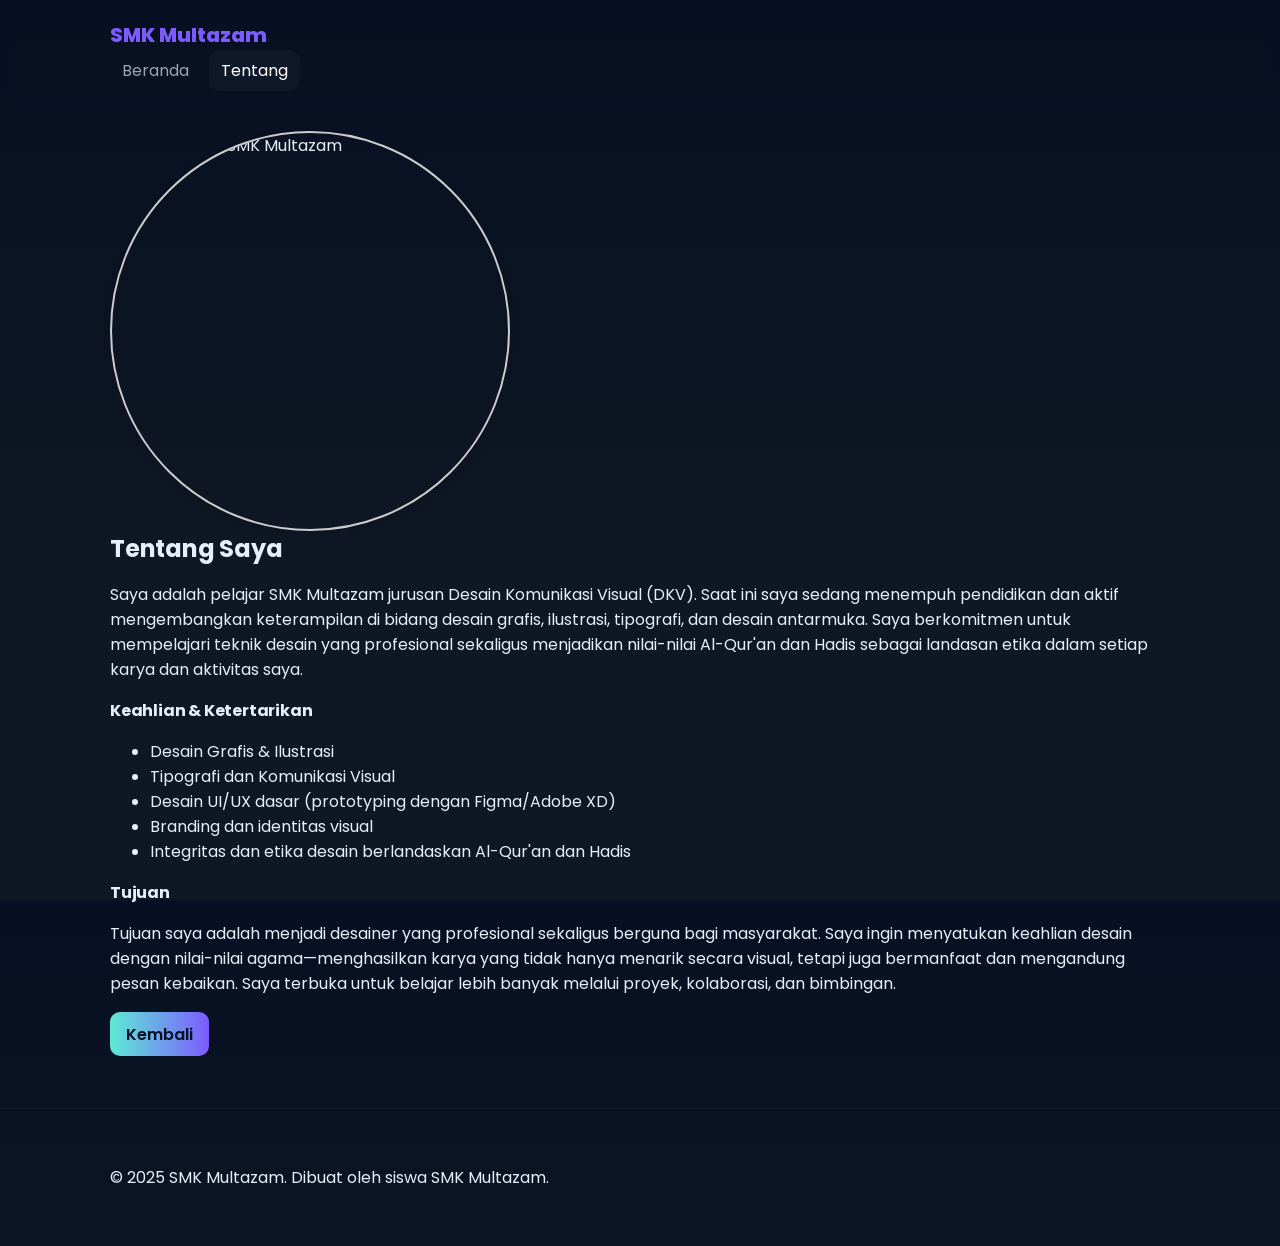
==== about.html @ 68dbf7f7 "Proyek baru" ====
<!DOCTYPE html>
<html lang="id">
<head>
  <meta charset="utf-8" />
  <meta name="viewport" content="width=device-width, initial-scale=1" />
  <title>Tentang - Pelajar SMK Multazam</title>
  <!-- Google Font: Poppins -->
  <link href="https://fonts.googleapis.com/css2?family=Poppins:wght@300;400;600;700&display=swap" rel="stylesheet">
  <link rel="stylesheet" href="style.css" />
  <link rel="icon" href="assets/favicon.png" />
</head>
<body>
  <header class="site-header">
    <div class="container">
      <a class="logo" href="index.html">SMK Multazam</a>
      <nav class="nav">
        <a href="index.html" class="nav-link">Beranda</a>
        <a href="about.html" class="nav-link active">Tentang</a>
      </nav>
    </div>
  </header>

  <main>
    <section class="about-hero">
      <div class="container about-inner">
        <div class="about-photo">
          <img src="img/designer.png" alt="Foto pelajar SMK Multazam" width="395
          " />
        </div>
        <div class="about-content">
          <h2>Tentang Saya</h2>

          <!--
            Isi halaman diubah untuk mencerminkan profil seorang pelajar SMK Multazam
            yang menempuh jurusan Desain Komunikasi Visual (DKV) dan memiliki tujuan
            untuk memperjuangkan nilai-nilai Al-Qur'an dan Hadis dalam berkarya.
          -->

          <p>
            Saya adalah pelajar SMK Multazam jurusan Desain Komunikasi Visual (DKV). Saat ini saya sedang menempuh pendidikan dan aktif mengembangkan keterampilan di bidang desain grafis, ilustrasi, tipografi, dan desain antarmuka. Saya berkomitmen untuk mempelajari teknik desain yang profesional sekaligus menjadikan nilai-nilai Al-Qur'an dan Hadis sebagai landasan etika dalam setiap karya dan aktivitas saya.
          </p>

          <h4>Keahlian & Ketertarikan</h4>
          <ul>
            <li>Desain Grafis & Ilustrasi</li>
            <li>Tipografi dan Komunikasi Visual</li>
            <li>Desain UI/UX dasar (prototyping dengan Figma/Adobe XD)</li>
            <li>Branding dan identitas visual</li>
            <li>Integritas dan etika desain berlandaskan Al-Qur'an dan Hadis</li>
          </ul>

          <h4>Tujuan</h4>
          <p>
            Tujuan saya adalah menjadi desainer yang profesional sekaligus berguna bagi masyarakat. Saya ingin menyatukan keahlian desain dengan nilai-nilai agama—menghasilkan karya yang tidak hanya menarik secara visual, tetapi juga bermanfaat dan mengandung pesan kebaikan. Saya terbuka untuk belajar lebih banyak melalui proyek, kolaborasi, dan bimbingan.
          </p>

          <a href="index.html" class="btn">Kembali</a>
        </div>
      </div>
    </section>
  </main>

  <footer class="site-footer">
    <div class="container">
      <p>&copy; 2025 SMK Multazam. Dibuat oleh siswa SMK Multazam.</p>
    </div>
  </footer>

  <script src="script.js"></script>
</body>
</html>
---- style.css ----
/* style.css - Desain lebih profesional untuk portfolio Firli */

:root{
  --bg:#0f1724; /* dark background */
  --card:#0b1220;
  --muted:#9aa4b2;
  --accent:#5eead4; /* teal */
  --accent-2:#7c5cff; /* purple */
  --glass: rgba(255,255,255,0.04);
  --container:1100px;
  --radius:14px;
}

*{box-sizing:border-box}
html,body{height:100%}
/* Menggunakan font Poppins dari Google Fonts (lihat index.html & about.html) */
body{font-family:'Poppins', system-ui, -apple-system, 'Segoe UI', Roboto, Arial; margin:0; color:#e6eef8; background:linear-gradient(180deg,#071022 0%, #0f1724 60%); -webkit-font-smoothing:antialiased}
.container{max-width:var(--container); margin:0 auto; padding:1.25rem}

/* Heading style agar font terlihat menarik */
h1,h2,h3,h4{font-family:'Poppins', system-ui, -apple-system, 'Segoe UI', Roboto, Arial; letter-spacing: -0.2px; margin:0}

/* Header */
.site-header{backdrop-filter:blur(6px); position:sticky; top:0; z-index:40}
.header-inner{display:flex; align-items:center; justify-content:space-between; gap:1rem; padding:0.6rem 0}
.logo{font-weight:800; font-size:1.25rem; color:var(--accent-2); text-decoration:none}
.nav{display:flex; gap:0.5rem; align-items:center}
.nav-link{color:var(--muted); text-decoration:none; padding:0.5rem 0.75rem; border-radius:10px}
.nav-link.active, .nav-link:hover{color:#fff; background:rgba(255,255,255,0.03)}
.btn{display:inline-block; background:linear-gradient(90deg,var(--accent),var(--accent-2)); color:#021024; padding:0.6rem 1rem; border-radius:10px; text-decoration:none; font-weight:600}
.btn-sm{padding:0.4rem 0.6rem; font-size:0.9rem}
.btn-outline{background:transparent; color:var(--accent); border:1px solid rgba(255,255,255,0.06)}
.nav-toggle{display:none; background:transparent; border:0; color:var(--muted); font-size:1.2rem}

/* HERO */
.hero{padding:3rem 0}
.hero-grid{display:grid; grid-template-columns:1fr 360px; gap:2rem; align-items:center}
.eyebrow{color:var(--accent); margin:0; font-weight:600}
.hero-content h1{font-size:2.25rem; margin:0 0 .5rem}
.lead{color:var(--muted); line-height:1.6}
.hero-ctas{display:flex; gap:0.75rem; margin-top:1rem}
.skills{display:flex; gap:0.5rem; list-style:none; padding:0; margin-top:1rem; color:var(--muted)}
.skills li{background:var(--glass); padding:.35rem .6rem; border-radius:10px; font-size:0.85rem}

/* Hero card */
.hero-card{background:linear-gradient(180deg, rgba(255,255,255,0.03), transparent); border-radius:var(--radius); padding:1rem; box-shadow:0 6px 30px rgba(2,6,23,0.6); overflow:hidden}
.card-media img{width:100%; border-radius:10px; display:block; padding: 12px; }
.card-body{padding-top:0.75rem}
.card-body h4{margin:0}
.muted{color:var(--muted)}
.card-stats{display:flex; gap:1rem; margin-top:0.75rem}
.card-stats div{background:rgba(255,255,255,0.03); padding:.5rem .75rem; border-radius:10px; text-align:center}
.card-stats strong{display:block; color:#fff}

/* Services */
.services{padding:2.25rem 0}
.section-head{margin-bottom:1rem}
.services-grid{display:grid; grid-template-columns:repeat(3,1fr); gap:1rem}
.service{background:linear-gradient(180deg, rgba(255,255,255,0.02), transparent); padding:1rem; border-radius:12px; text-align:center}
.service img{width:48px; height:48px; margin-bottom:0.5rem}
.service h3{margin:0.5rem 0}

/* Portfolio */
.portfolio{padding:2.25rem 0}
.portfolio-grid{display:grid; grid-template-columns:repeat(3,1fr); gap:1rem}
.portfolio-item{position:relative; border-radius:12px; overflow:hidden; cursor:pointer}
.portfolio-item img{width:100%; height:500px; object-fit:cover; display:block; transition:transform .45s ease}
.portfolio-item .overlay{position:absolute; inset:0; display:flex; flex-direction:column; justify-content:flex-end; padding:1rem; background:linear-gradient(180deg, transparent 30%, rgba(2,4,12,0.6)); transform:translateY(100%); transition:transform .35s ease}
.portfolio-item:hover img{transform:scale(1.05)}
.portfolio-item:hover .overlay{transform:translateY(0)}
.overlay h4{margin:0}

/* Contact */
.contact{padding:2.25rem 0}
.contact-grid{display:grid; grid-template-columns:360px 1fr; gap:1rem}
.contact-card{background:linear-gradient(180deg, rgba(255,255,255,0.03), transparent); padding:1rem; border-radius:12px}
.contact-list{list-style:none; padding:0; margin:0.75rem 0}
.contact-list li{margin-bottom:0.5rem}
.contact-form{display:grid; gap:0.6rem}
.contact-form input, .contact-form textarea{padding:0.75rem; border-radius:10px; border:0; background:rgba(255,255,255,0.02); color:#e6eef8}
.btn-block{width:100%}

/* Modal */
.modal{position:fixed; inset:0; display:none; align-items:center; justify-content:center; background:rgba(2,6,23,0.6); z-index:60}
.modal[aria-hidden="false"]{display:flex}
.modal-content{background:linear-gradient(180deg,#071022,#071624); padding:1rem; border-radius:12px; max-width:900px; width:90%; box-shadow:0 20px 60px rgba(2,6,23,0.8)}
.modal-close{background:transparent; border:0; color:var(--muted); font-size:1.5rem; float:right}
.modal-content img{width:100%; height:380px; object-fit:cover; border-radius:8px}
.modal-meta{padding-top:0.75rem}

/* Footer */
.site-footer{padding:1.25rem 0; border-top:1px solid rgba(255,255,255,0.03); margin-top:2rem}
.footer-inner{display:flex; justify-content:space-between; align-items:center}

/*about */
.about-photo {
   width: 400px;            /* Ukuran lingkaran */
  height: 400px;
    border-radius: 50%;      /* Membuat bentuk lingkaran */
    overflow: hidden;        /* Memotong bagian luar lingkaran */
    border: 2px solid #ccc;  /* Opsional: border mockup */
    box-shadow: 0 4px 8px rgba(0,0,0,0.1)
}


/* Responsive */
@media (max-width:980px){
  .hero-grid{grid-template-columns:1fr}
  .hero-card{order:2}
  .portfolio-grid{grid-template-columns:repeat(2,1fr)}
  .services-grid{grid-template-columns:repeat(2,1fr)}
  .contact-grid{grid-template-columns:1fr}
}
@media (max-width:600px){
  .nav{display:none}
  .nav-toggle{display:block}
  .portfolio-grid{grid-template-columns:1fr}
}

/* === Added Animation and Portfolio === */
#loader {
  position: fixed;
  top: 0;
  left: 0;
  width: 100%;
  height: 100%;
  background: #0a0a0a;
  color: #fff;
  display: flex;
  flex-direction: column;
  align-items: center;
  justify-content: center;
  z-index: 9999;
  transition: opacity 0.8s ease, visibility 0.8s ease;
}
.spinner {
  border: 5px solid #333;
  border-top: 5px solid #00ffcc;
  border-radius: 50%;
  width: 60px;
  height: 60px;
  animation: spin 1.2s linear infinite;
  margin-bottom: 10px;
}
@keyframes spin { to { transform: rotate(360deg); } }
#loader.hidden { opacity: 0; visibility: hidden; }

.portfolio-grid {
  display: grid;
  grid-template-columns: repeat(auto-fit, minmax(250px, 1fr));
  gap: 20px;
  margin-top: 30px;
}
.card {
  background: #1a1a1a;
  color: #fff;
  border-radius: 12px;
  overflow: hidden;
  box-shadow: 0 4px 10px rgba(0,0,0,0.3);
  cursor: pointer;
  transition: transform 0.3s ease, box-shadow 0.3s ease;
}
.card:hover {
  transform: translateY(-5px);
  box-shadow: 0 8px 20px rgba(0,255,204,0.4);
}
.card img {
  width: 100%;
  height: 180px;
  object-fit: cover;
}
.card h3 {
  text-align: center;
  padding: 10px;
}
.modal {
  display: none;
  position: fixed;
  z-index: 10000;
  left: 0;
  top: 0;
  width: 100%;
  height: 100%;
  background: rgba(0,0,0,0.7);
  justify-content: center;
  align-items: center;
}
.modal-content {
  background: #fff;
  border-radius: 10px;
  padding: 20px;
  width: 80%;
  max-width: 600px;
  position: relative;
}
.close {
  position: absolute;
  right: 15px;
  top: 10px;
  font-size: 25px;
  cursor: pointer;
  color: #000;
}
.close:hover { color: #00ccaa; }
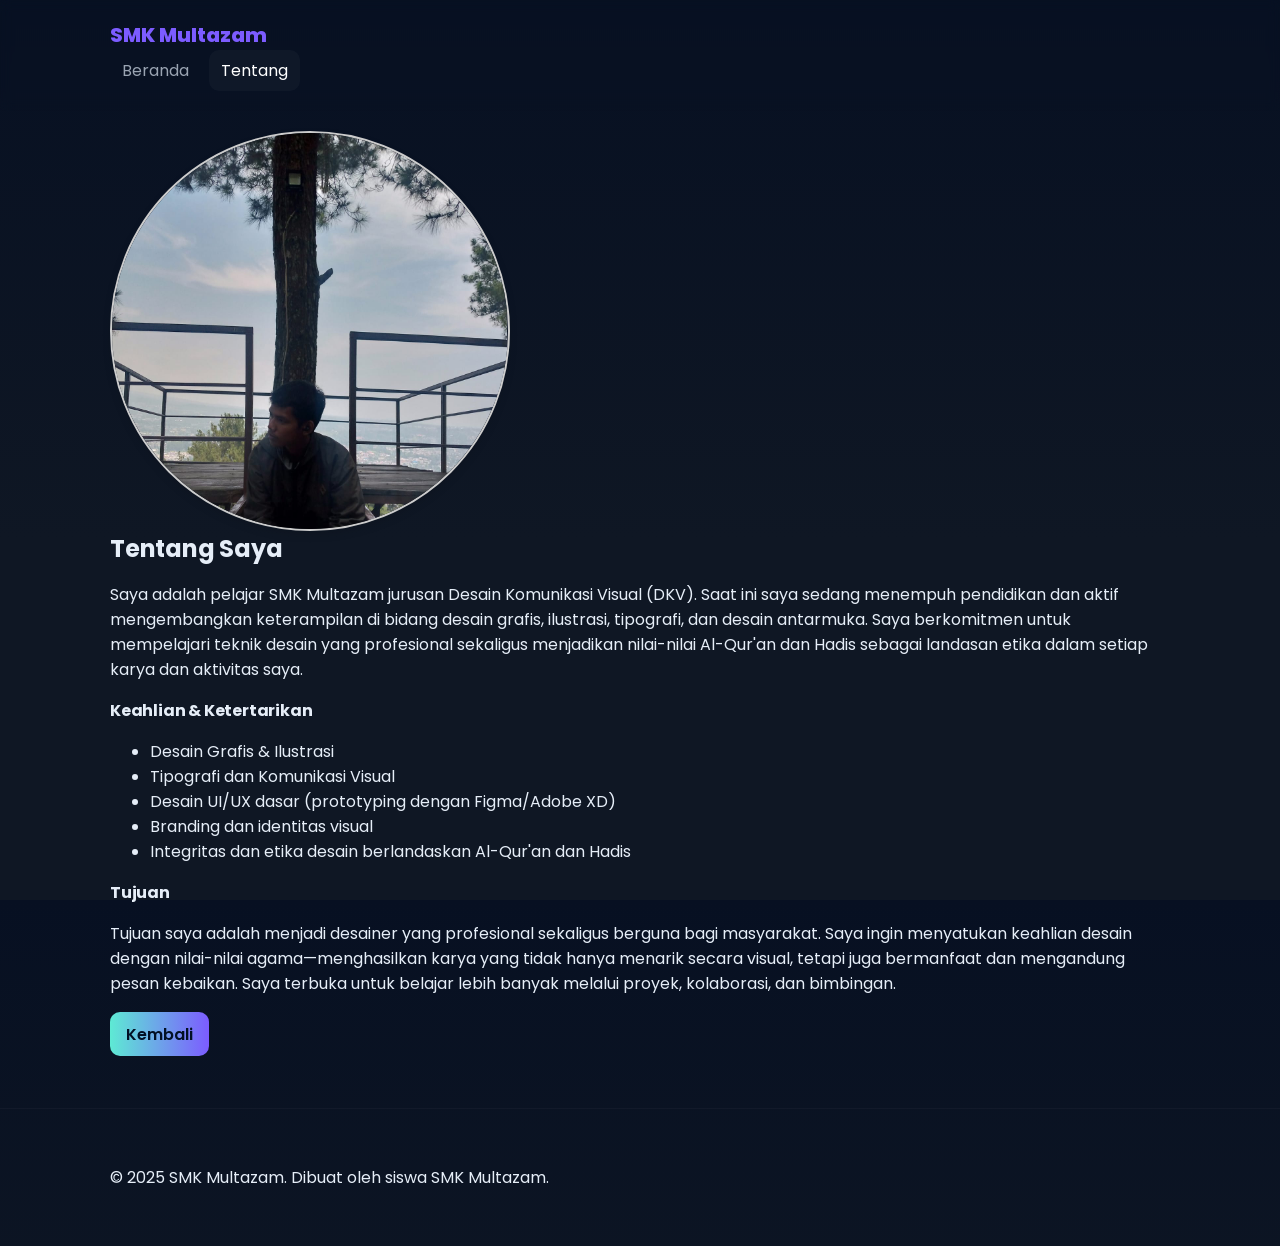
==== commit 4a46ae98: "Update about.html" ====
--- a/about.html
+++ b/about.html
@@ -7,7 +7,7 @@
   <!-- Google Font: Poppins -->
   <link href="https://fonts.googleapis.com/css2?family=Poppins:wght@300;400;600;700&display=swap" rel="stylesheet">
   <link rel="stylesheet" href="style.css" />
-  <link rel="icon" href="assets/favicon.png" />
+  <link rel="icon" href="img2/favicon.ico" />
 </head>
 <body>
   <header class="site-header">
@@ -24,7 +24,7 @@
     <section class="about-hero">
       <div class="container about-inner">
         <div class="about-photo">
-          <img src="img/designer.png" alt="Foto pelajar SMK Multazam" width="395
+          <img src="img2/designer.png" alt="Foto pelajar SMK Multazam" width="395
           " />
         </div>
         <div class="about-content">
